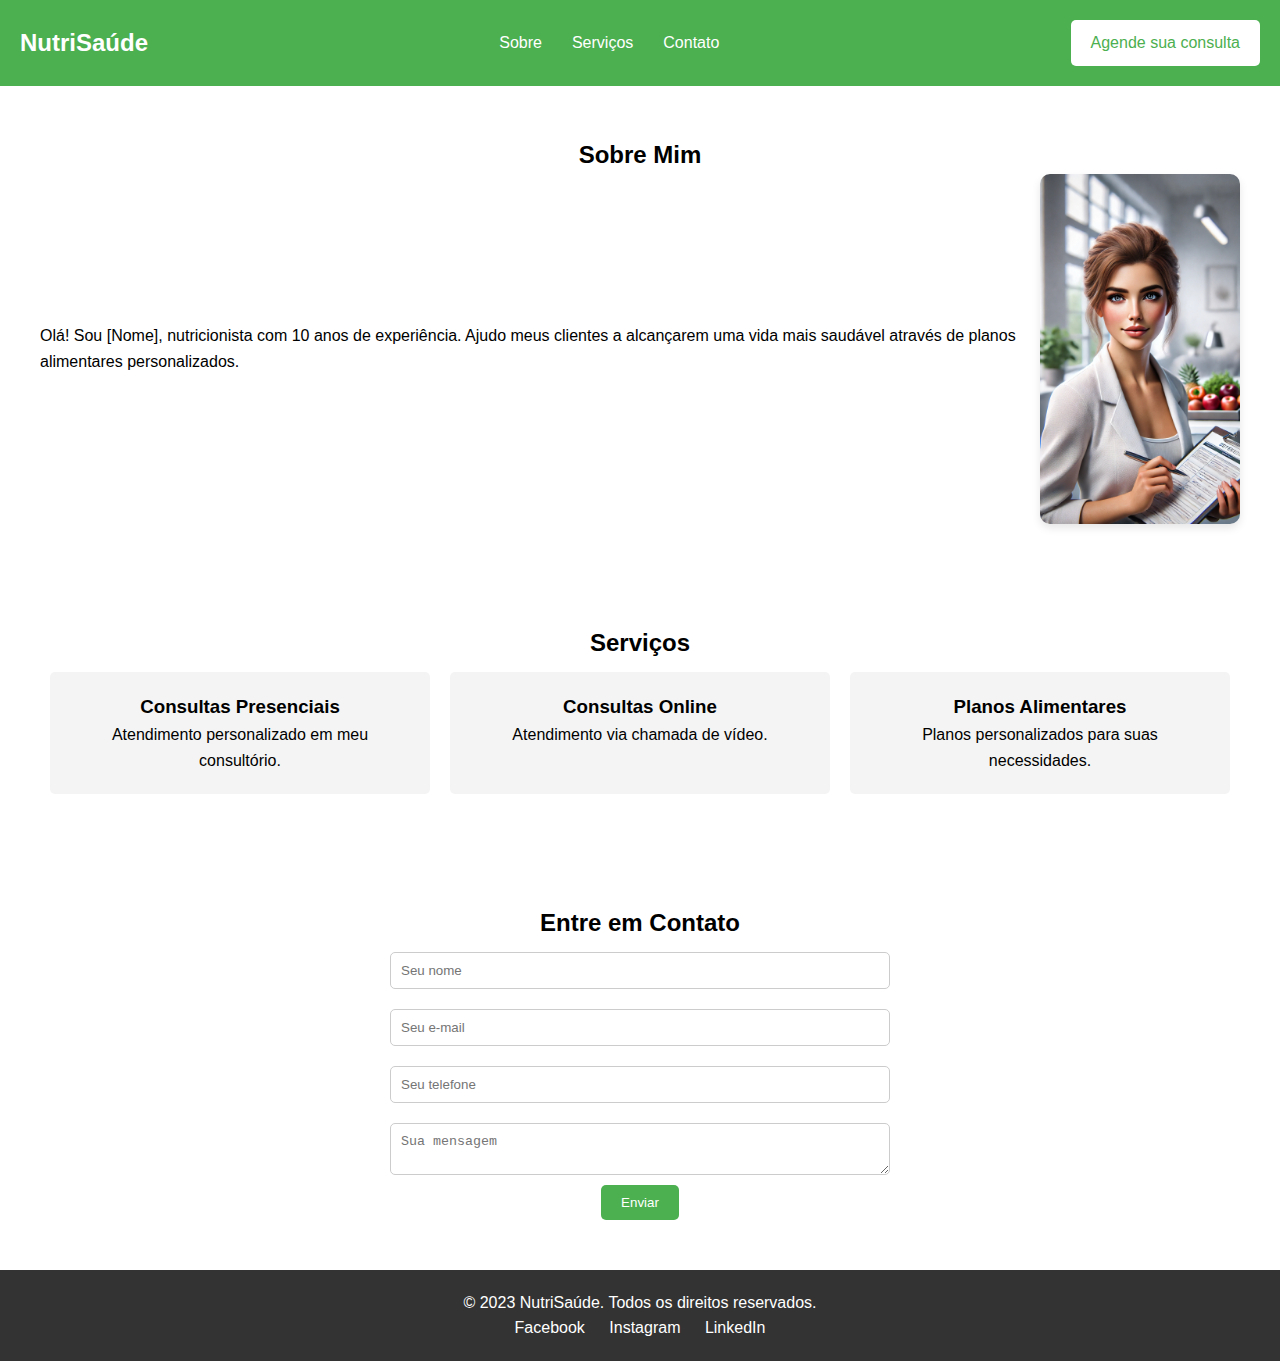
==== index.html @ 8d774daf "Update and rename web.html to index.html" ====
<!DOCTYPE html>
<html lang="pt-BR">
<head>
    <meta charset="UTF-8">
    <meta name="viewport" content="width=device-width, initial-scale=1.0">
    <title>Nutricionista - Saúde e Bem-Estar</title>
    <link rel="stylesheet" href="styles.css">
</head>
<body>
    <!-- Cabeçalho -->
    <header>
        <div class="logo">
            <h1>NutriSaúde</h1>
        </div>
        <nav>
            <ul>
                <li><a href="#sobre">Sobre</a></li>
                <li><a href="#servicos">Serviços</a></li>
                <li><a href="#contato">Contato</a></li>
            </ul>
        </nav>
        <a href="#contato" class="btn">Agende sua consulta</a>
    </header>

    <!-- Sobre -->
    <section id="sobre" class="section">
        <div class="container">
            <h2>Sobre Mim</h2>
            <div class="sobre-content">
                <p>Olá! Sou [Nome], nutricionista com 10 anos de experiência. Ajudo meus clientes a alcançarem uma vida mais saudável através de planos alimentares personalizados.</p>
                <img src="nutricionista.jpg" alt="Nutricionista" class="nutricionista-img">
            </div>
        </div>
    </section>

    <!-- Serviços -->
    <section id="servicos" class="section">
        <div class="container">
            <h2>Serviços</h2>
            <div class="servicos-grid">
                <div class="servico">
                    <h3>Consultas Presenciais</h3>
                    <p>Atendimento personalizado em meu consultório.</p>
                </div>
                <div class="servico">
                    <h3>Consultas Online</h3>
                    <p>Atendimento via chamada de vídeo.</p>
                </div>
                <div class="servico">
                    <h3>Planos Alimentares</h3>
                    <p>Planos personalizados para suas necessidades.</p>
                </div>
            </div>
        </div>
    </section>

    <!-- Contato -->
    <section id="contato" class="section">
        <div class="container">
            <h2>Entre em Contato</h2>
            <form action="#" method="post">
                <input type="text" name="nome" placeholder="Seu nome" required>
                <input type="email" name="email" placeholder="Seu e-mail" required>
                <input type="tel" name="telefone" placeholder="Seu telefone" required>
                <textarea name="mensagem" placeholder="Sua mensagem" required></textarea>
                <button type="submit">Enviar</button>
            </form>
        </div>
    </section>

    <!-- Rodapé -->
    <footer>
        <div class="container">
            <p>© 2023 NutriSaúde. Todos os direitos reservados.</p>
            <div class="redes-sociais">
                <a href="#">Facebook</a>
                <a href="#">Instagram</a>
                <a href="#">LinkedIn</a>
            </div>
        </div>
    </footer>
</body>
</html>
---- styles.css ----
/* Reset básico */
* {
    margin: 0;
    padding: 0;
    box-sizing: border-box;
}

body {
    font-family: Arial, sans-serif;
    line-height: 1.6;
}

/* Cabeçalho */
header {
    display: flex;
    justify-content: space-between;
    align-items: center;
    padding: 20px;
    background-color: #4CAF50;
    color: white;
}

header .logo h1 {
    font-size: 24px;
}

header nav ul {
    list-style: none;
    display: flex;
}

header nav ul li {
    margin: 0 15px;
}

header nav ul li a {
    color: white;
    text-decoration: none;
}

header .btn {
    background-color: white;
    color: #4CAF50;
    padding: 10px 20px;
    text-decoration: none;
    border-radius: 5px;
}

/* Seções */
.section {
    padding: 50px 20px;
    text-align: center;
}

.container {
    max-width: 1200px;
    margin: 0 auto;
}

/* Sobre */
.sobre-content {
    display: flex;
    align-items: center;
    justify-content: center;
    flex-wrap: wrap;
    gap: 20px;
}

.sobre-content p {
    flex: 1 1 60%;
    text-align: left;
}

.nutricionista-img {
    flex: 1 1 30%;
    max-width: 200px; /* Largura máxima da imagem */
    height: auto;
    border-radius: 10px; /* Borda arredondada */
    box-shadow: 0 4px 8px rgba(0, 0, 0, 0.1); /* Sombra suave */
}

/* Serviços */
.servicos-grid {
    display: flex;
    justify-content: space-around;
    flex-wrap: wrap;
}

.servico {
    flex: 1 1 30%;
    margin: 10px;
    padding: 20px;
    background-color: #f4f4f4;
    border-radius: 5px;
}

/* Formulário */
form {
    display: flex;
    flex-direction: column;
    align-items: center;
}

form input, form textarea {
    width: 100%;
    max-width: 500px;
    margin: 10px 0;
    padding: 10px;
    border: 1px solid #ccc;
    border-radius: 5px;
}

form button {
    background-color: #4CAF50;
    color: white;
    padding: 10px 20px;
    border: none;
    border-radius: 5px;
    cursor: pointer;
}

/* Rodapé */
footer {
    background-color: #333;
    color: white;
    text-align: center;
    padding: 20px;
}

footer .redes-sociais a {
    color: white;
    margin: 0 10px;
    text-decoration: none;
}

/* Responsividade */
@media (max-width: 768px) {
    header {
        flex-direction: column;
        text-align: center;
    }

    .sobre-content {
        flex-direction: column;
        text-align: center;
    }

    .sobre-content p {
        text-align: center;
    }

    .nutricionista-img {
        max-width: 150px; /* Imagem menor em dispositivos móveis */
    }

    .servicos-grid {
        flex-direction: column;
    }

    .servico {
        flex: 1 1 100%;
    }
}
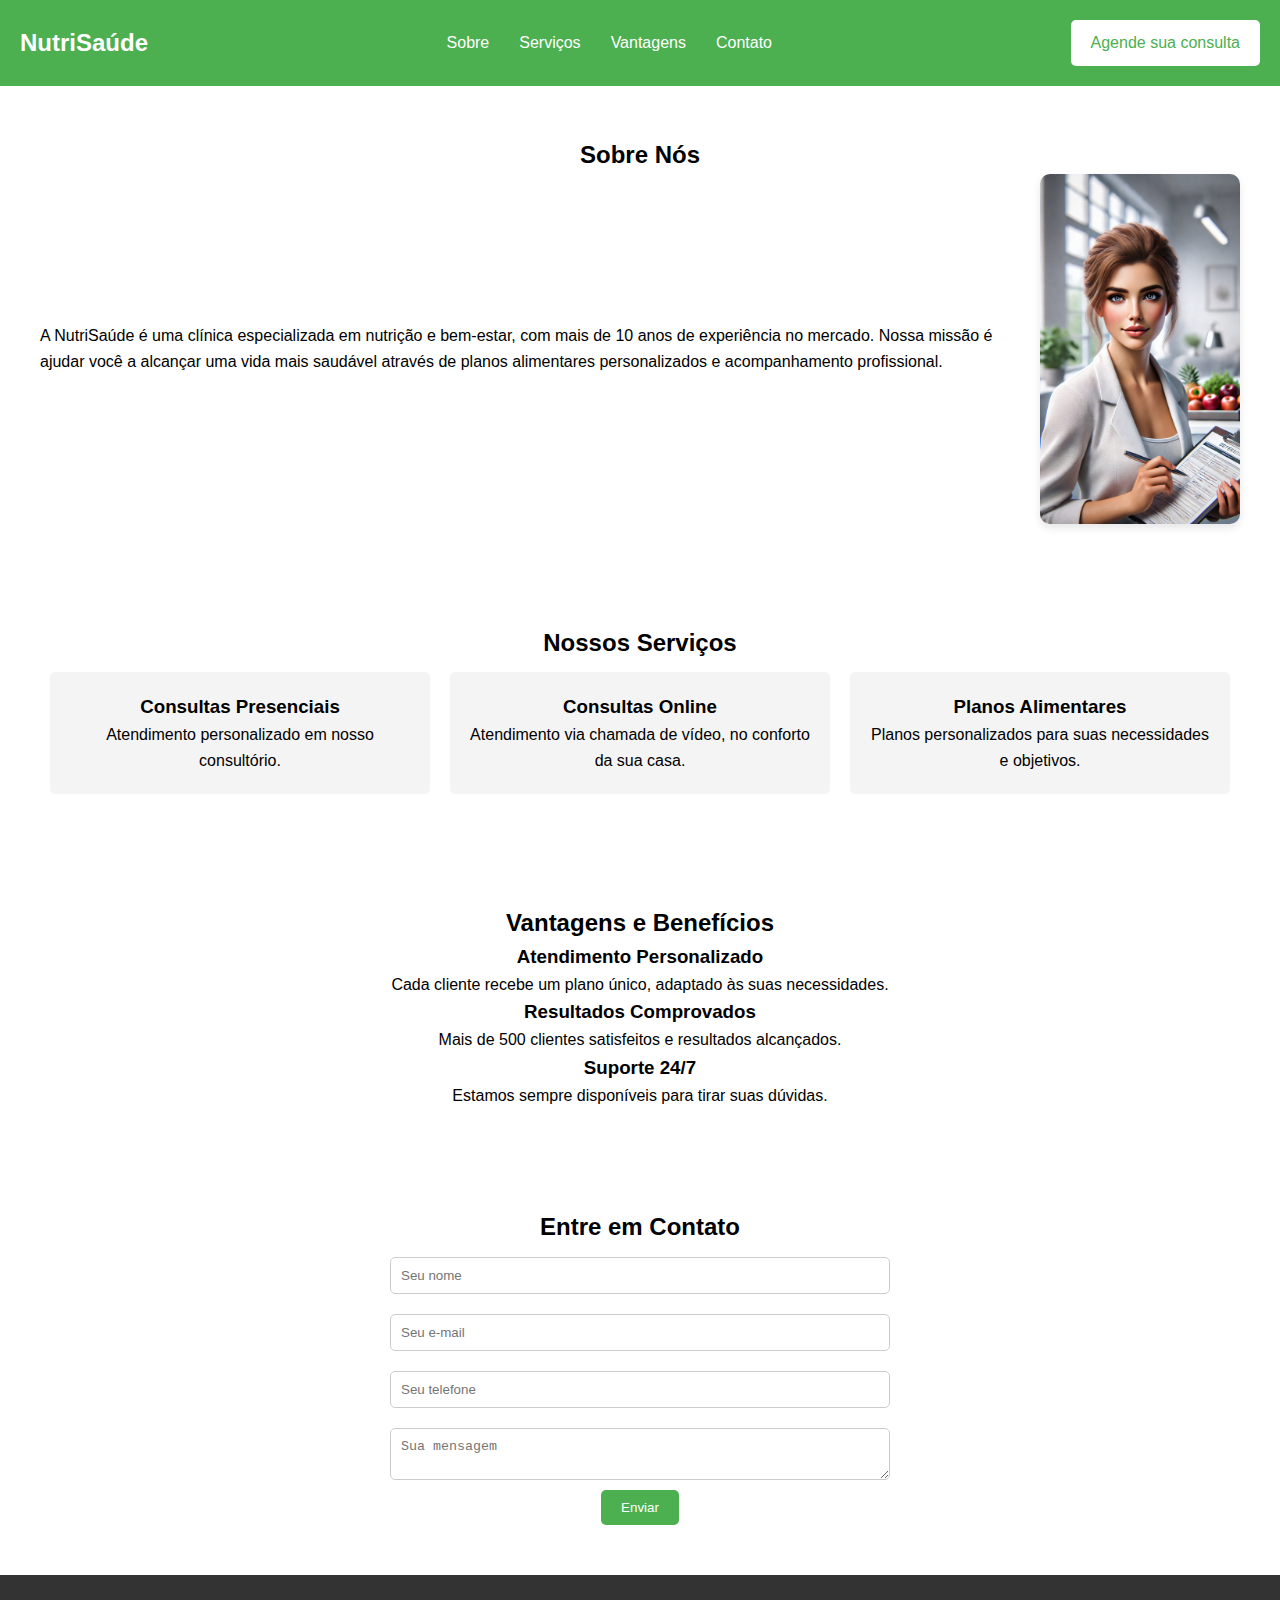
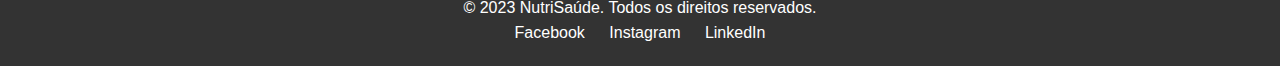
==== commit f04db510: "Update index.html" ====
--- a/index.html
+++ b/index.html
@@ -3,7 +3,7 @@
 <head>
     <meta charset="UTF-8">
     <meta name="viewport" content="width=device-width, initial-scale=1.0">
-    <title>Nutricionista - Saúde e Bem-Estar</title>
+    <title>NutriSaúde - Nutricionista</title>
     <link rel="stylesheet" href="styles.css">
 </head>
 <body>
@@ -16,45 +16,71 @@
             <ul>
                 <li><a href="#sobre">Sobre</a></li>
                 <li><a href="#servicos">Serviços</a></li>
+                <li><a href="#vantagens">Vantagens</a></li>
                 <li><a href="#contato">Contato</a></li>
             </ul>
         </nav>
         <a href="#contato" class="btn">Agende sua consulta</a>
     </header>
 
-    <!-- Sobre -->
+    <!-- Sobre a Empresa -->
     <section id="sobre" class="section">
         <div class="container">
-            <h2>Sobre Mim</h2>
+            <h2>Sobre Nós</h2>
             <div class="sobre-content">
-                <p>Olá! Sou [Nome], nutricionista com 10 anos de experiência. Ajudo meus clientes a alcançarem uma vida mais saudável através de planos alimentares personalizados.</p>
+                <p>
+                    A NutriSaúde é uma clínica especializada em nutrição e bem-estar, com mais de 10 anos de experiência no mercado. 
+                    Nossa missão é ajudar você a alcançar uma vida mais saudável através de planos alimentares personalizados e 
+                    acompanhamento profissional.
+                </p>
                 <img src="nutricionista.jpg" alt="Nutricionista" class="nutricionista-img">
             </div>
         </div>
     </section>
 
-    <!-- Serviços -->
+    <!-- Serviços Oferecidos -->
     <section id="servicos" class="section">
         <div class="container">
-            <h2>Serviços</h2>
+            <h2>Nossos Serviços</h2>
             <div class="servicos-grid">
                 <div class="servico">
                     <h3>Consultas Presenciais</h3>
-                    <p>Atendimento personalizado em meu consultório.</p>
+                    <p>Atendimento personalizado em nosso consultório.</p>
                 </div>
                 <div class="servico">
                     <h3>Consultas Online</h3>
-                    <p>Atendimento via chamada de vídeo.</p>
+                    <p>Atendimento via chamada de vídeo, no conforto da sua casa.</p>
                 </div>
                 <div class="servico">
                     <h3>Planos Alimentares</h3>
-                    <p>Planos personalizados para suas necessidades.</p>
+                    <p>Planos personalizados para suas necessidades e objetivos.</p>
                 </div>
             </div>
         </div>
     </section>
 
-    <!-- Contato -->
+    <!-- Vantagens e Benefícios -->
+    <section id="vantagens" class="section">
+        <div class="container">
+            <h2>Vantagens e Benefícios</h2>
+            <div class="vantagens-grid">
+                <div class="vantagem">
+                    <h3>Atendimento Personalizado</h3>
+                    <p>Cada cliente recebe um plano único, adaptado às suas necessidades.</p>
+                </div>
+                <div class="vantagem">
+                    <h3>Resultados Comprovados</h3>
+                    <p>Mais de 500 clientes satisfeitos e resultados alcançados.</p>
+                </div>
+                <div class="vantagem">
+                    <h3>Suporte 24/7</h3>
+                    <p>Estamos sempre disponíveis para tirar suas dúvidas.</p>
+                </div>
+            </div>
+        </div>
+    </section>
+
+    <!-- Formulário de Contato -->
     <section id="contato" class="section">
         <div class="container">
             <h2>Entre em Contato</h2>
